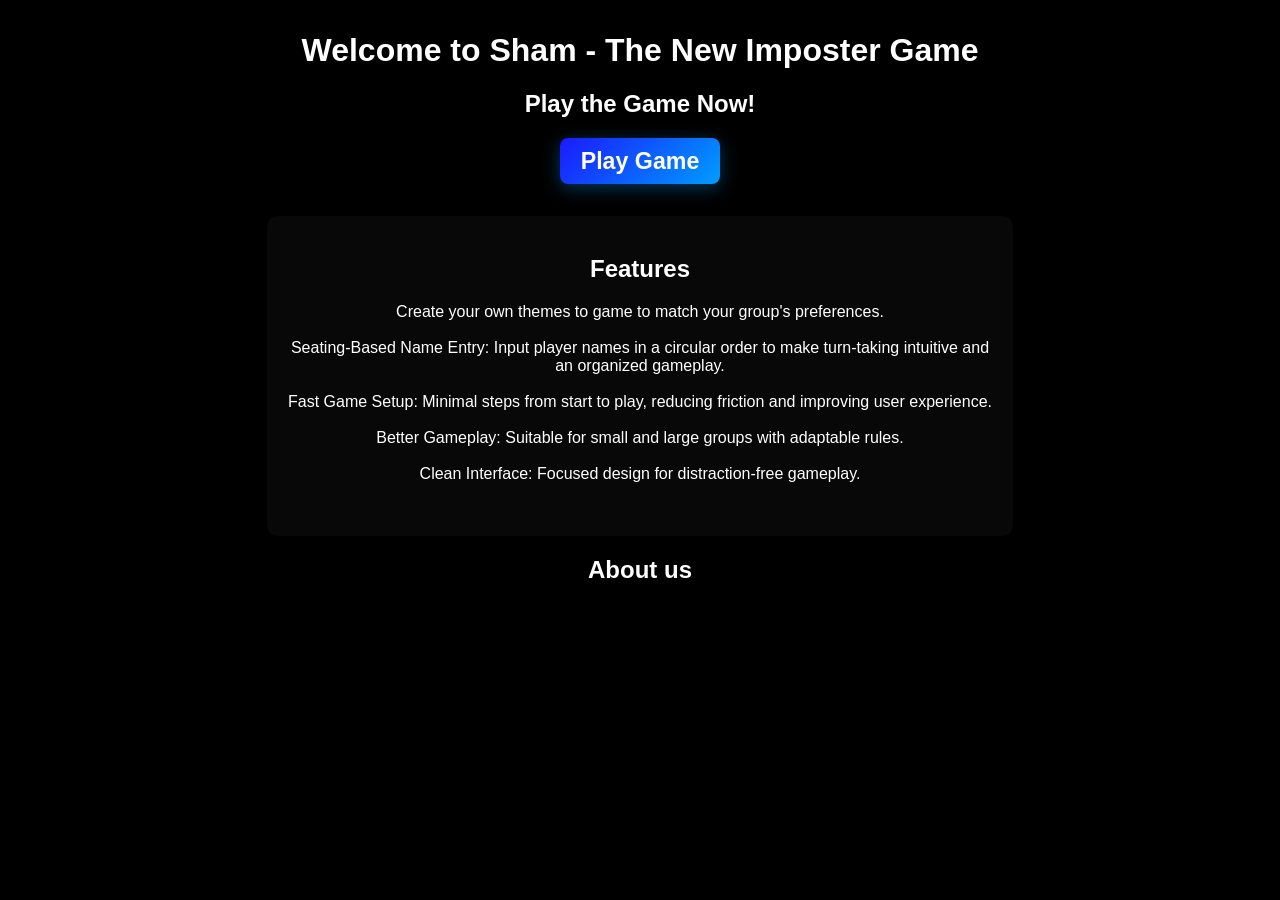
==== index.html @ d28e04e4 "change(1) {added index page and improved style (a bit chat gpt...)}" ====
<!DOCTYPE html>
<html lang="en">
<head>
    <meta charset="UTF-8">
    <meta name="viewport" content="width=device-width, initial-scale=1.0">
    <title>Welcome to Sham</title>
  <link rel="stylesheet" href="index.css">
</head>
<body>
    <h1>Welcome to Sham - The New Imposter Game</h1>

<div id="play"> 
    <h2>Play the Game Now!</h2>
    <button id="playButton">Play Game</button>


 </div>


<div id="features">
    <h2>Features</h2>
    <p id="featuresp">
        Create your own themes to  game to match your group's preferences. <br><br>
    Seating-Based Name Entry: Input player names in a circular order to make turn-taking intuitive and an organized gameplay. <br><br>
    Fast Game Setup: Minimal steps from start to play, reducing friction and improving user experience. <br><br>
    Better Gameplay: Suitable for small and large groups with adaptable rules. <br><br>
    Clean Interface: Focused design for distraction-free gameplay. <br><br>

    </p>
</div>

<div id="about">
    <h2>About us</h2>


</div>
</body>
</html>
---- index.css ----
body{
    background-color: black;
    color: white;
    text-align: center;
    font-family: 'Segoe UI', Tahoma, Geneva, Verdana, sans-serif;
    margin-top: 1em;
}

h1{
    margin-top: 1em;


}

h2{
    


}

p{}


#features{
    margin-top: 2em;
     max-width: 56%;
    margin-left: auto;
    margin-right: auto;
    font-size: 1em;
    background: rgba(255, 255, 255, 0.03);
    padding: 1.2em;
    border-radius: 10px;
  
}

button{
    font-size: 1.45em;
    font-weight: 600;
    border: none;
    border-radius: 8px;
    cursor: pointer;
    padding: 0.4em 0.9em;

    background: linear-gradient(135deg, #1a1aff, #009dff);
    color: white;

    box-shadow: 0 4px 18px rgba(0, 157, 255, 0.35);
    transition: all 0.2s ease;
}


    button:hover {
    background: linear-gradient(135deg, #3b3bff, #33cfff);
    box-shadow: 0 6px 24px rgba(51, 207, 255, 0.6);
    transform: translateY(-2px);
    }
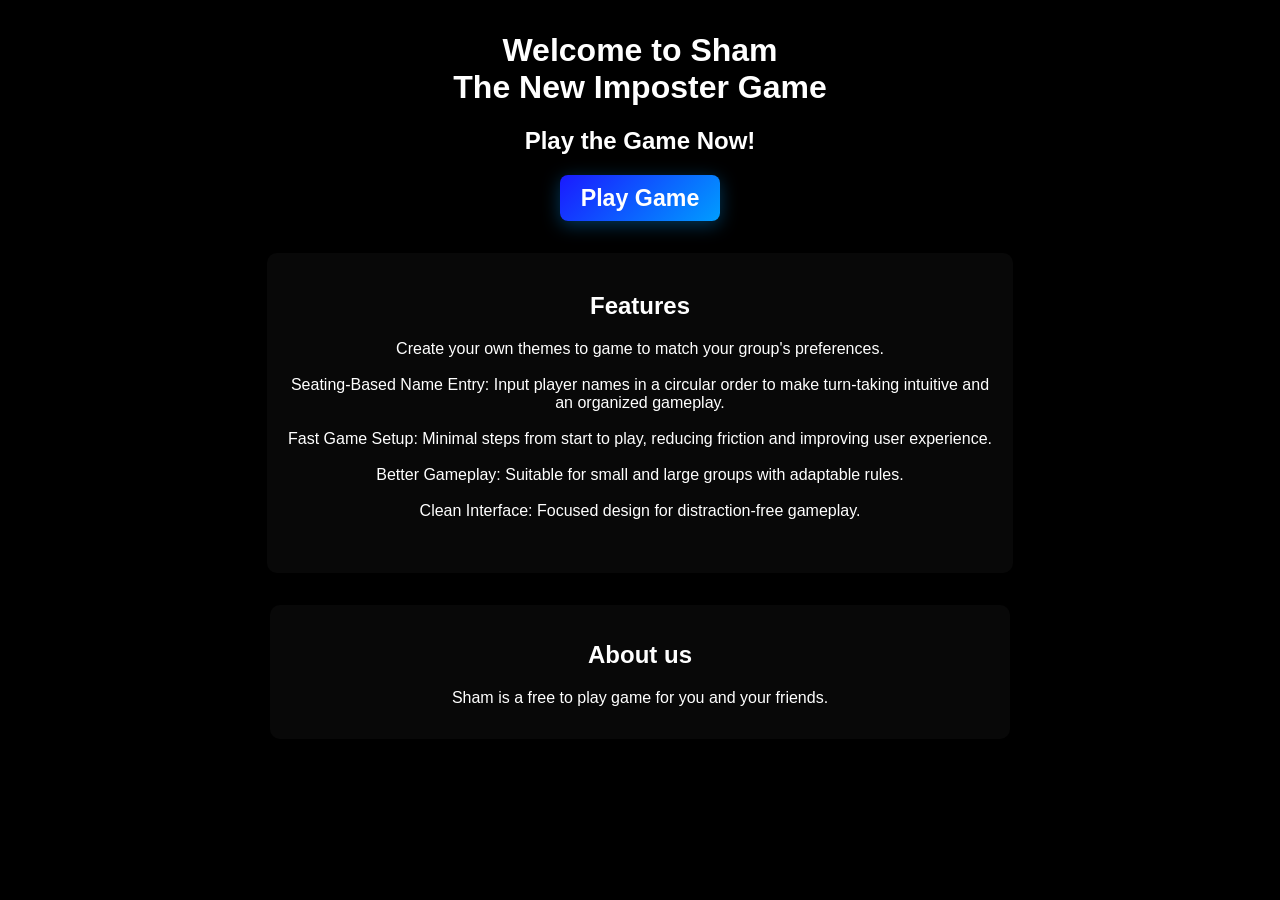
==== commit c24fd06b: "change(2) {tryed to implemend logic, failed, used AI, but then deleted all, so all my work :) Good p" ====
--- a/index.html
+++ b/index.html
@@ -7,11 +7,12 @@
   <link rel="stylesheet" href="index.css">
 </head>
 <body>
-    <h1>Welcome to Sham - The New Imposter Game</h1>
+    <h1>Welcome to Sham <br>
+         The New Imposter Game</h1>
 
 <div id="play"> 
     <h2>Play the Game Now!</h2>
-    <button id="playButton">Play Game</button>
+    <button id="playButton" onclick="location.href='game.html'">Play Game</button>
 
 
  </div>
@@ -31,7 +32,7 @@
 
 <div id="about">
     <h2>About us</h2>
-
+    <p>Sham is a free to play game for you and your friends.</p>
 
 </div>
 </body>
--- a/index.css
+++ b/index.css
@@ -12,13 +12,7 @@
 
 }
 
-h2{
-    
 
-
-}
-
-p{}
 
 
 #features{
@@ -55,4 +49,29 @@
     transform: translateY(-2px);
     }
 
+#about{
+    margin-top: 2em;
+    padding: 1em;
+    border-radius: 10px;
+    background: rgba(255, 255, 255, 0.03);
+    max-width: 56%;
+    margin-left: auto;
+    margin-right: auto;
+}
 
+input{
+
+  margin-bottom: 2em;
+    background: linear-gradient(135deg, #1a1aff, #009dff);
+    color: white;
+     box-shadow: 0 4px 18px rgba(255, 255, 255, 0.35);
+    transition: all 0.2s ease;
+ font-size: 1em;
+    font-weight: 600;
+    border: none;
+    border-radius: 8px;
+    cursor: pointer;
+    padding: 0.4em 0.9em;
+}
+
+
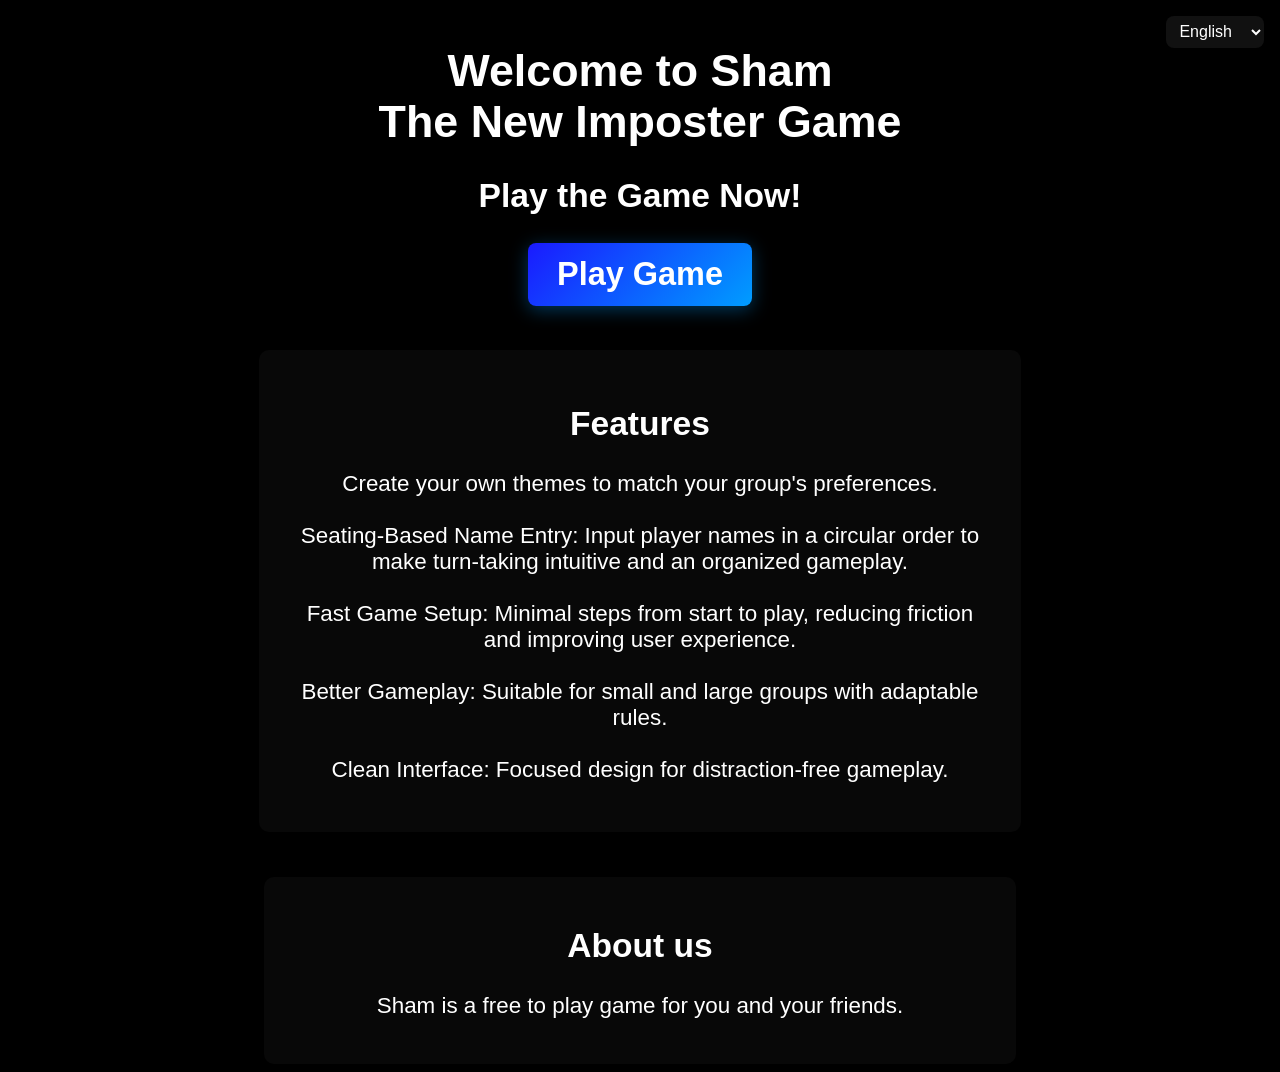
==== commit cfc50995: "card fixx" ====
--- a/index.html
+++ b/index.html
@@ -4,14 +4,21 @@
     <meta charset="UTF-8">
     <meta name="viewport" content="width=device-width, initial-scale=1.0">
     <title>Welcome to Sham</title>
-  <link rel="stylesheet" href="index.css">
+    <script src="game.js" defer></script>
+    <link rel="stylesheet" href="index.css">
 </head>
 <body>
-    <h1>Welcome to Sham <br>
+  <div id="languageSwitcher">
+    <select id="languageSelect" onchange="setLanguage(this.value)">
+      <option value="en">English</option>
+      <option value="de">Deutsch</option>
+    </select>
+  </div>
+  <h1 id="welcomeTitle">Welcome to Sham <br>
          The New Imposter Game</h1>
 
 <div id="play"> 
-    <h2>Play the Game Now!</h2>
+    <h2 id="playGameTitle">Play the Game Now!</h2>
     <button id="playButton" onclick="location.href='game.html'">Play Game</button>
 
 
@@ -19,20 +26,19 @@
 
 
 <div id="features">
-    <h2>Features</h2>
+    <h2 id="featuresTitle">Features</h2>
     <p id="featuresp">
-        Create your own themes to  game to match your group's preferences. <br><br>
-    Seating-Based Name Entry: Input player names in a circular order to make turn-taking intuitive and an organized gameplay. <br><br>
-    Fast Game Setup: Minimal steps from start to play, reducing friction and improving user experience. <br><br>
-    Better Gameplay: Suitable for small and large groups with adaptable rules. <br><br>
-    Clean Interface: Focused design for distraction-free gameplay. <br><br>
-
+        Create your own themes to match your group's preferences. <br><br>
+        Seating-Based Name Entry: Input player names in a circular order to make turn-taking intuitive and an organized gameplay. <br><br>
+        Fast Game Setup: Minimal steps from start to play, reducing friction and improving user experience. <br><br>
+        Better Gameplay: Suitable for small and large groups with adaptable rules. <br><br>
+        Clean Interface: Focused design for distraction-free gameplay. <br><br>
     </p>
 </div>
 
 <div id="about">
-    <h2>About us</h2>
-    <p>Sham is a free to play game for you and your friends.</p>
+    <h2 id="aboutTitle">About us</h2>
+    <p id="aboutText">Sham is a free to play game for you and your friends.</p>
 
 </div>
 </body>
--- a/index.css
+++ b/index.css
@@ -4,6 +4,9 @@
     text-align: center;
     font-family: 'Segoe UI', Tahoma, Geneva, Verdana, sans-serif;
     margin-top: 1em;
+
+    /*Font size to 135, for gitpages */
+    font-size: 140%;
 }
 
 h1{
@@ -13,7 +16,21 @@
 }
 
 
+#languageSwitcher {
+  position: fixed;
+  top: 1rem;
+  right: 1rem;
+  z-index: 100;
+}
 
+#languageSwitcher select {
+  font-size: 1rem;
+  padding: 0.4em 0.6em;
+  border-radius: 8px;
+  border: none;
+  background: #111;
+  color: white;
+}
 
 #features{
     margin-top: 2em;
@@ -54,7 +71,7 @@
     padding: 1em;
     border-radius: 10px;
     background: rgba(255, 255, 255, 0.03);
-    max-width: 56%;
+      max-width: 56%;
     margin-left: auto;
     margin-right: auto;
 }
